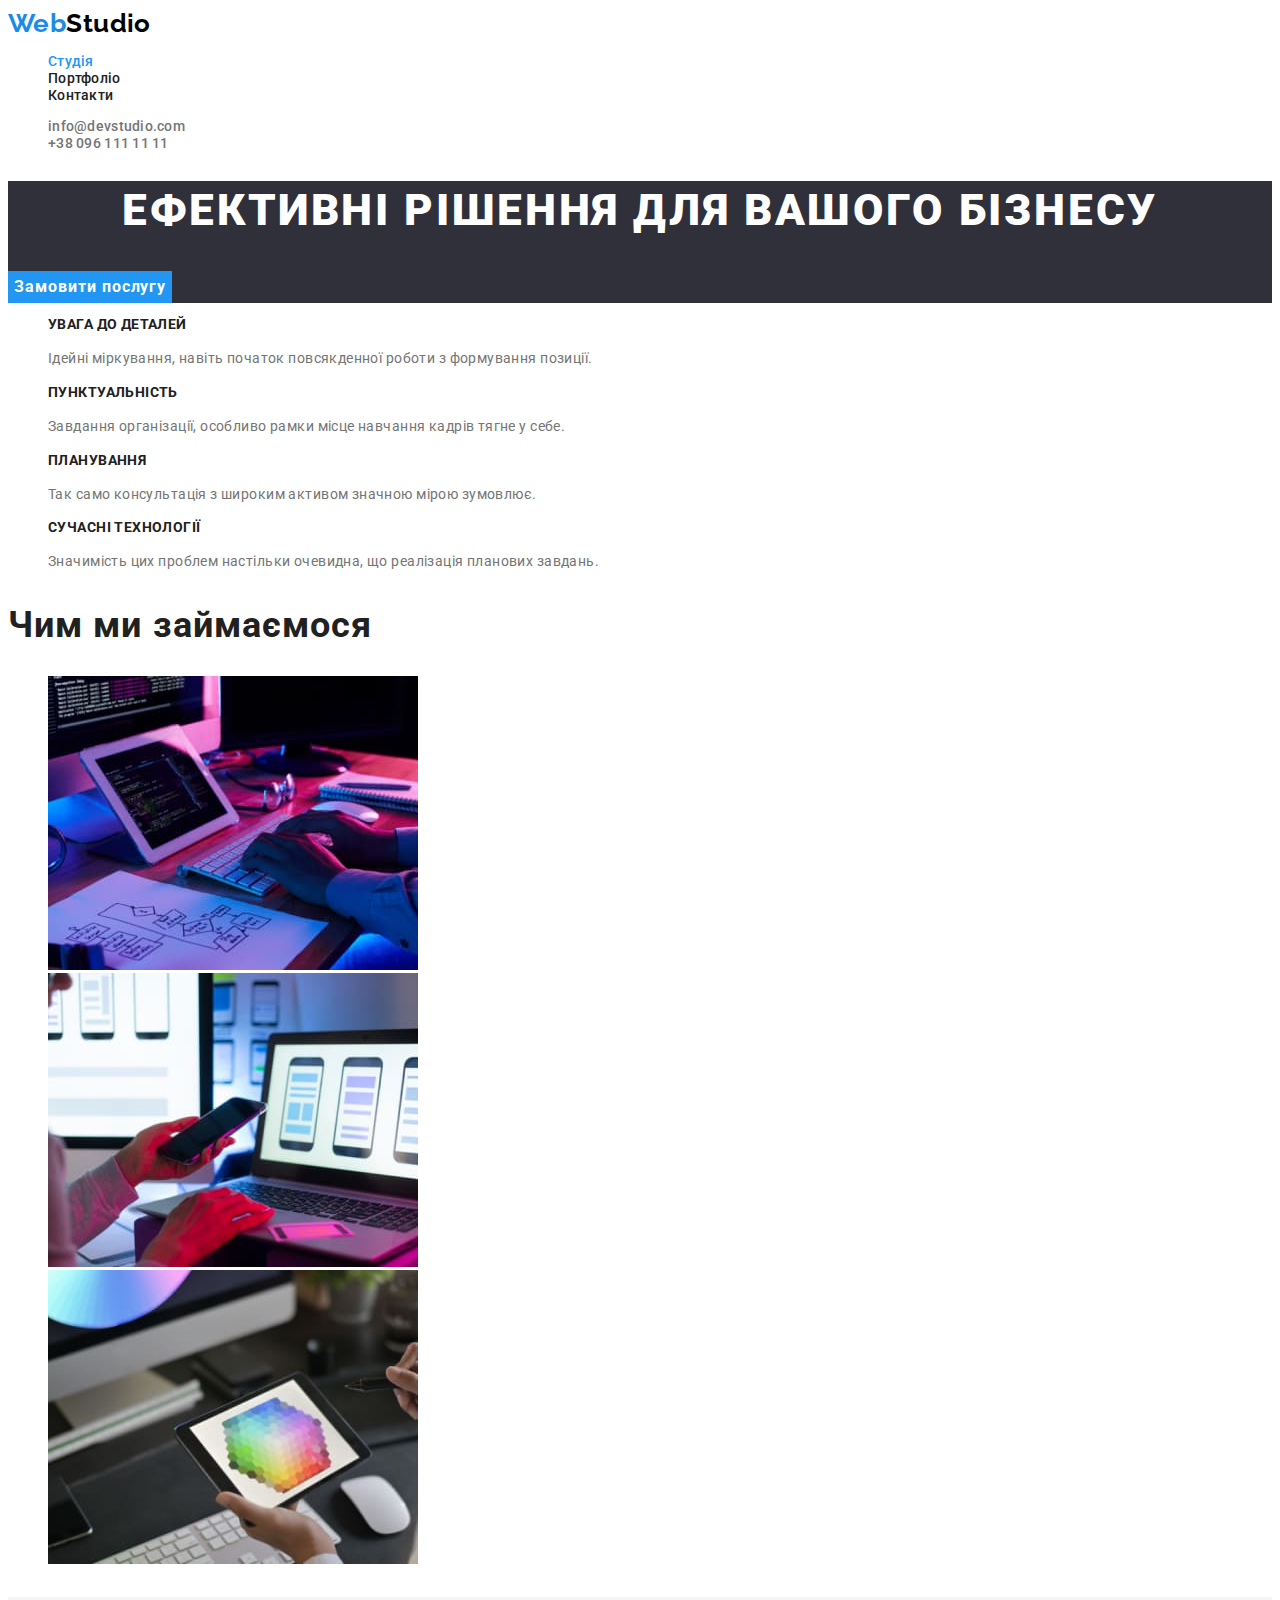
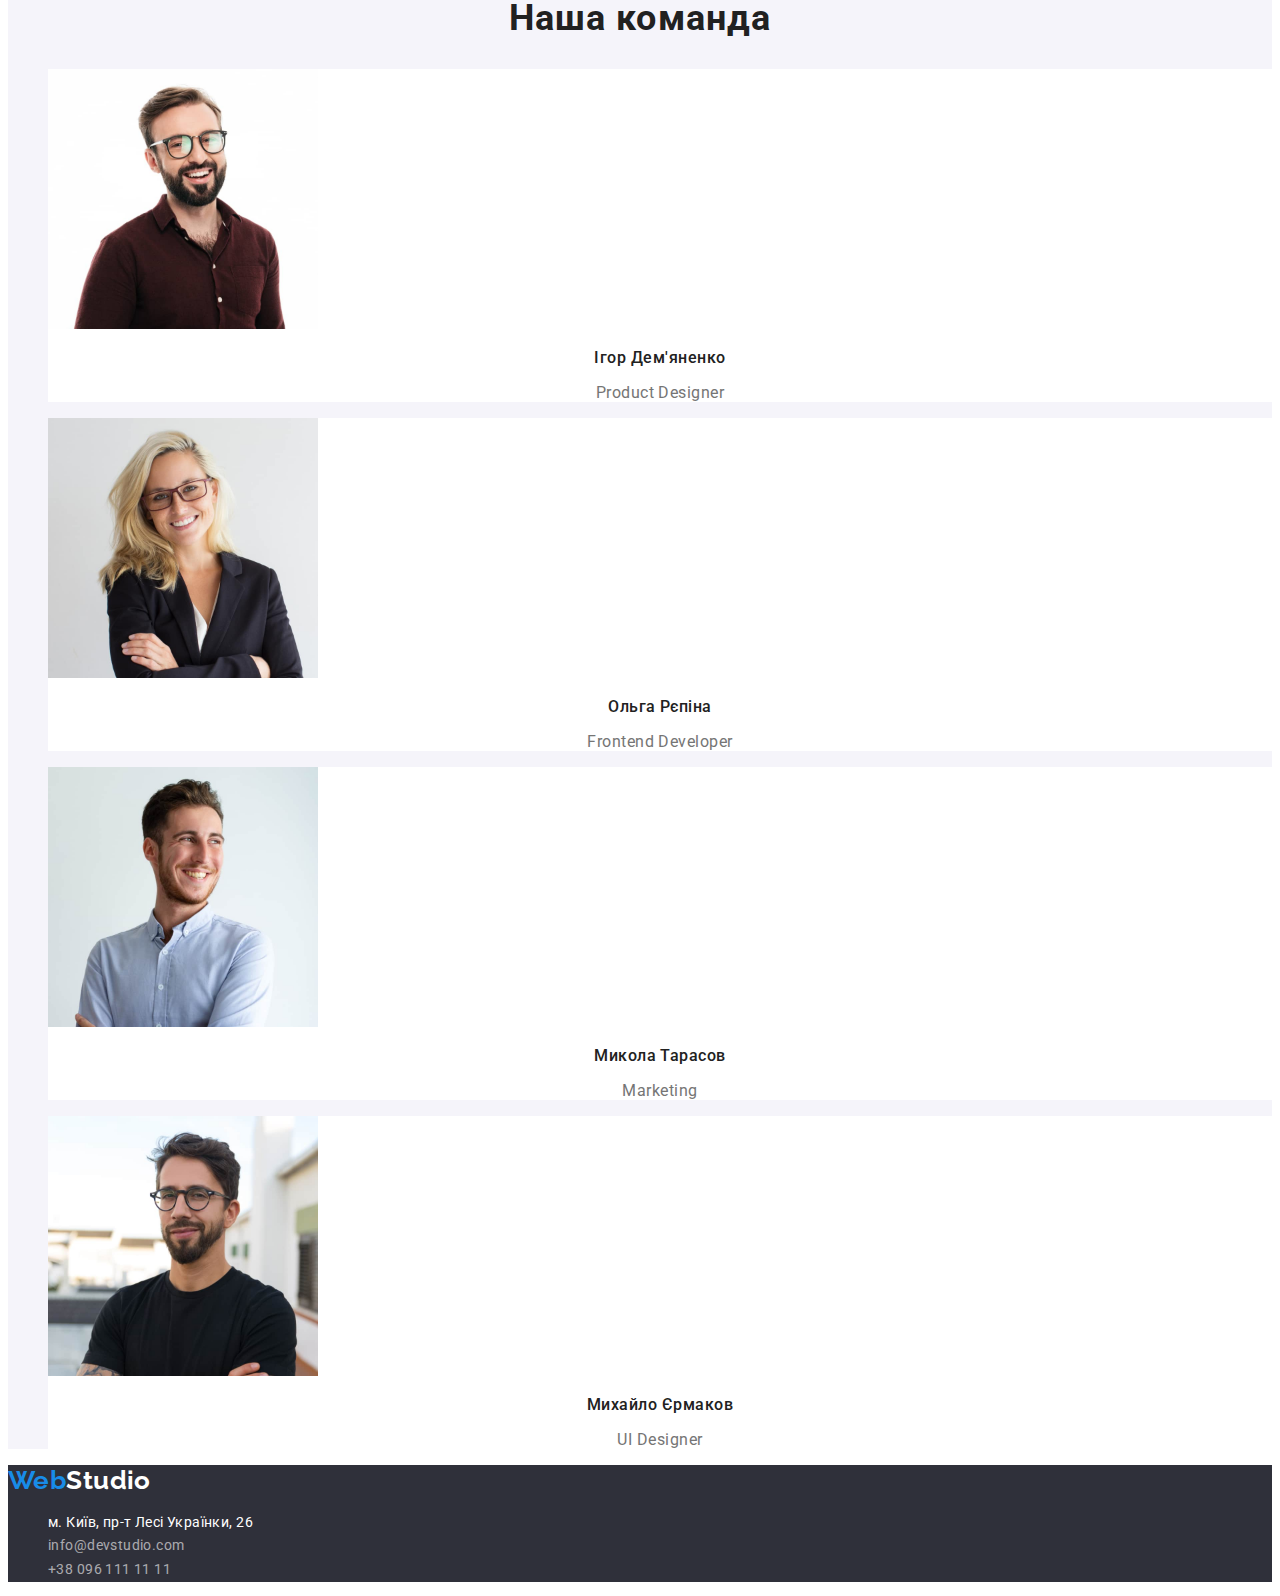
==== index.html @ ec03cbc6 "start hw3" ====
<!DOCTYPE html>
<html lang="uk">

<head>
    <meta charset="UTF-8">
    <meta http-equiv="X-UA-Compatible" content="IE=edge">
    <meta name="viewport" content="width=device-width, initial-scale=1.0">
    <title>WebStudio</title>
        <link rel="preconnect" href="https://fonts.googleapis.com">
        <link rel="preconnect" href="https://fonts.gstatic.com" crossorigin>
        <link href="https://fonts.googleapis.com/css2?family=Raleway:wght@700&family=Roboto:wght@400;500;700;900&display=swap"
            rel="stylesheet">
    <link rel="stylesheet" href="css/styles.css">
</head>

<body>
            <header class="header">
                <a class="logo-web link" href="./index.html">Web<span class="logo-studio">Studio</span></a>
                <nav class="header-nav">
                    <ul class="header-list list">
                        <li class="header-list-item"><a href="./index.html" class="header-link nav-active link">Студія</a></li>
                        <li class="header-list-item"><a href="./portfolio.html" class="header-link link">Портфоліо</a></li>
                        <li class="header-list-item"><a href="#" class="header-link link">Контакти</a></li>
                    </ul>
                </nav>
                <ul class="header-contacts-list list">
                    <li class="contacts-list-item"><a href="mailto:info@devstudio.com"
                            class="contacts-link link">info@devstudio.com</a></li>
                    <li class="contacts-list-item"><a href="tel:+380961111111" class="contacts-link link">+38 096 111 11 11</a></li>
        </ul>
    </header>
    <main>
        <section class="hero">
            <h1 class="hero-title">Ефективні рішення для вашого бізнесу</h1>
            <button class="hero-btn" type="button">Замовити послугу </button>
        </section>
        <section>
            <h2 class="visually-hidden">Наші особливості</h2>
            <ul>
                <li class="hero-list list">
                    <h3 class="hero-item ">УВАГА ДО ДЕТАЛЕЙ</h3>
                    <p class="hero-page">Ідейні міркування, навіть початок повсякденної роботи з формування позиції.</p>
                </li>
                <li class="hero-list list">
                    <h3 class="hero-item">ПУНКТУАЛЬНІСТЬ</h3>
                    <p class="hero-page">Завдання організації, особливо рамки місце навчання кадрів тягне у себе.</p>
                </li>
                <li class="hero-list list"> 
                    <h3 class="hero-item">ПЛАНУВАННЯ</h3>
                    <p class="hero-page">Так само консультація з широким активом значною мірою зумовлює.</p>
                </li>
                <li class="hero-list list">
                    <h3 class="hero-item">СУЧАСНІ ТЕХНОЛОГІЇ</h3>
                    <p class="hero-page">Значимість цих проблем настільки очевидна, що реалізація планових завдань.</p>
                </li>
            </ul>
        </section>
        <section class="project">
            <h2 class="projects">Чим ми займаємося</h2>
            <ul>
                <li class="project-icon list"><img src="./image/imgbilyyplan.jpg" alt="білий планшет,руки та клавіатура" width="370"></li>
                <li class="project-icon list"><img src="./image/imgtel.jpg" alt="телефон в руках та ноутбук з зображенням трьох смартфонів"
                        width="370"></li>
                <li class="project-icon list"><img src="./image/imgplanshet.jpg" alt="планшет з яскравим екраном" width="370"></li>
            </ul>
        </section>
        <section class="team">
            <h2 class="team-title">Наша команда</h2>
            <ul>
                <li class="team-list list">
                    <img src="./image/imgigor.jpg" alt="хлопець в окулярах, коричнева сорочка" width="270">
                    <h3 class="team-item">Ігор Дем'яненко</h3>
                     <p class="team-page">Product Designer</p>
                </li>
                <li class="team-list list">
                    <img src="./image/imgolga.jpg" alt="блондинка в окулярах" width="270">
                    <h3 class="team-item">Ольга Рєпіна</h3>
                    <p class="team-page">Frontend Developer</p>
                </li>
                <li class="team-list list">
                    <img src="./image/imgmykola.jpg" alt="хлопець з голубій сорочці" width="270">
                    <h3 class="team-item">Микола Тарасов</h3>
                    <p class="team-page">Marketing</p>
                </li>
                <li class="team-list list">
                    <img src="./image/imgmyx.jpg" alt="хлопець в окулярах,чорна футболка" width="270">
                    <h3 class="team-item">Михайло Єрмаков</h3>
                    <p class="team-page">UI Designer</p>
                </li>
            </ul>
        </section>
    </main>
                </section>
                </main>
                <footer class="footer">
                    <a class="logo-web link" href="./index.html">Web<span class="logo-studio-white">Studio</span></a>
                    <address class="footer-address-list">
                        <ul class="footer-list list">
                            <li class="footer-list-item list"><a href="https://goo.gl/maps/NXX6LeHb5ru4royF7" target="_blank"
                                    rel="noopener noreferrer nofollow" class="footer-link link-address link">м. Київ, пр-т Лесі
                                    Українки, 26</a></li>
                            <li class="footer-list-item list"><a href="mailto:info@devstudio.com"
                                    class="footer-link link">info@devstudio.com</a></li>
                            <li class="footer-list-item list"><a href="tel:+380961111111" class="footer-link link">+38 096 111 11 11</a></li>
                        </ul>
                    </address>
                </footer>
                </body>
                
                </html>
---- css/styles.css ----
:root {
    --primary-text-color: #212121;
    --secondary-text-color: #757575;
    --white-color: #FFFFFF;
    --black-color: #000000;
    --background-our-team: #F5F4FA;
    --background-hero-footer: #2F303A;
    --accent-color: #2196F3;
    --hero-button-hover: #188CE8;
}
.list {
    list-style: none;}

.link {
    text-decoration: none;
}

.visually-hidden {
    position: absolute;
    white-space: nowrap;
    width: 1px;
    height: 1px;
    overflow: hidden;
    border: 0;
    padding: 0;
    clip: rect(0 0 0 0);
    clip-path: inset(50%);
    margin: -1px;
}

body {
    font-family: 'Roboto';
    color: var(--primary-text-color);
    background-color: var(--white-color);
    font-size: 14px;
    letter-spacing: 0.03em;
}

.logo-web {
    font-family: 'Raleway', 'sans-serif';
    font-weight: 700;
    font-size: 26px;
    line-height: 1.2;
    color: var(--hero-button-hover);
}

.logo-studio {
    color: #000000;
}

.header-link {
    font-weight: 500;
    line-height: 1.14;
    letter-spacing: 0.02em;
    color: #212121;
}
.nav-active {
    color: #2196F3;
}
.header-link:hover,
.header-link:focus {
    color: #2196F3;
}

.contacts-link {
    font-weight: 500;
    line-height: 1.14;
    letter-spacing: 0.02em;
    color: #757575;
}


.contacts-link:hover,
.contacts-link:focus {
    color: #2196F3;
}

.hero {
    background-color: #2F303A;
}
.hero-title {
    font-weight: 900;
    font-size: 44px;
    line-height: 1.36;
    text-align: center;
    letter-spacing: 0.06em;
    text-transform: uppercase;
    color: #FFFFFF;
}

.hero-btn {
        font-family: 'Roboto';
        font-style: normal;
        font-weight: 700;
        font-size: 16px;
        line-height: 1.88;
        display: flex;
        align-items: center;
        text-align: center;
        letter-spacing: 0.06em;
        color: #FFFFFF;
        background: #2196F3;
        border: none;
        cursor: pointer;
}

.hero-item {
        font-weight: 700;
        font-size: 14px;
        line-height: 1.14;
        letter-spacing: 0.03em;
        text-transform: uppercase;
        color: #212121;
}

.hero-page {
    font-size: 14px;
    line-height: 1.71;
    color: #757575;
}
/*----------project-------  */

.project {
    
}

.projects {
    font-weight: 700;
    font-size: 36px;
    line-height: 1.17;
    letter-spacing: 0.03em;
    color: #212121;}

.project-icon {}

/*------------team----------- */
.team {
    background: #F5F4FA
}

.team-title {
    font-weight: 700;
        font-size: 36px;
        line-height: 1.17;
        text-align: center;
        letter-spacing: 0.03em;
        color: #212121;
}

.team-list {
    background: #FFFFFF;
}

.team-item {
    font-weight: 500;
        font-size: 16px;
        line-height: 1.19;
        text-align: center;
        letter-spacing: 0.03em;
        color: #212121;
}

.team-page {font-weight: 400;
    font-size: 16px;
    line-height: 1.19;
    text-align: center;
    letter-spacing: 0.03em;
    color: #757575;}
    /* ------------footer--------- */

 .footer {
    background-color: #2F303A;
}
      
 .footer-address {}
      
.footer-list {}
      
.footer-list-item {}
    
.footer-link {
     font-weight: 400;
     line-height: 1.71;
     color: rgba(255, 255, 255, 0.6);
     font-style: normal;
 }
 .footer-link:hover,
 .footer-link:focus {
      color: #2196F3;
}
    
.link-address {
        color: #FFFFFF;
        font-style: normal;
}
    
.logo-studio-white {
          color: #FFFFFF;
        }
.catalog-list-item {}


.catalog-list-btn{
    font-family:inherit;
    font-weight: 500;
    font-size: 16px;
    line-height: 1.62;
    letter-spacing: 0.03em;
    text-align: center;
    background-color: #F5F4FA;
    border-radius: 4px;
    border: none;
    cursor: pointer;
}


.catalog-list-btn:hover,
.catalog-list-btn:focus{
    color: #FFFFFF;
    background: #2196F3;
    box-shadow: 0px 3px 1px rgba(0, 0, 0, 0.1),
        0px 1px 2px rgba(0, 0, 0, 0.08),
        0px 2px 2px rgba(0, 0, 0, 0.12);
    }

    .project-title{
        font-weight: 700;
            font-size: 18px;
            line-height: 2.00;
            letter-spacing: 0.06em;
            color: #212121;
    }
    .project-after{
            font-size: 16px;
            line-height: 1.88;
            letter-spacing: 0.03em;
            color: #757575;
    }
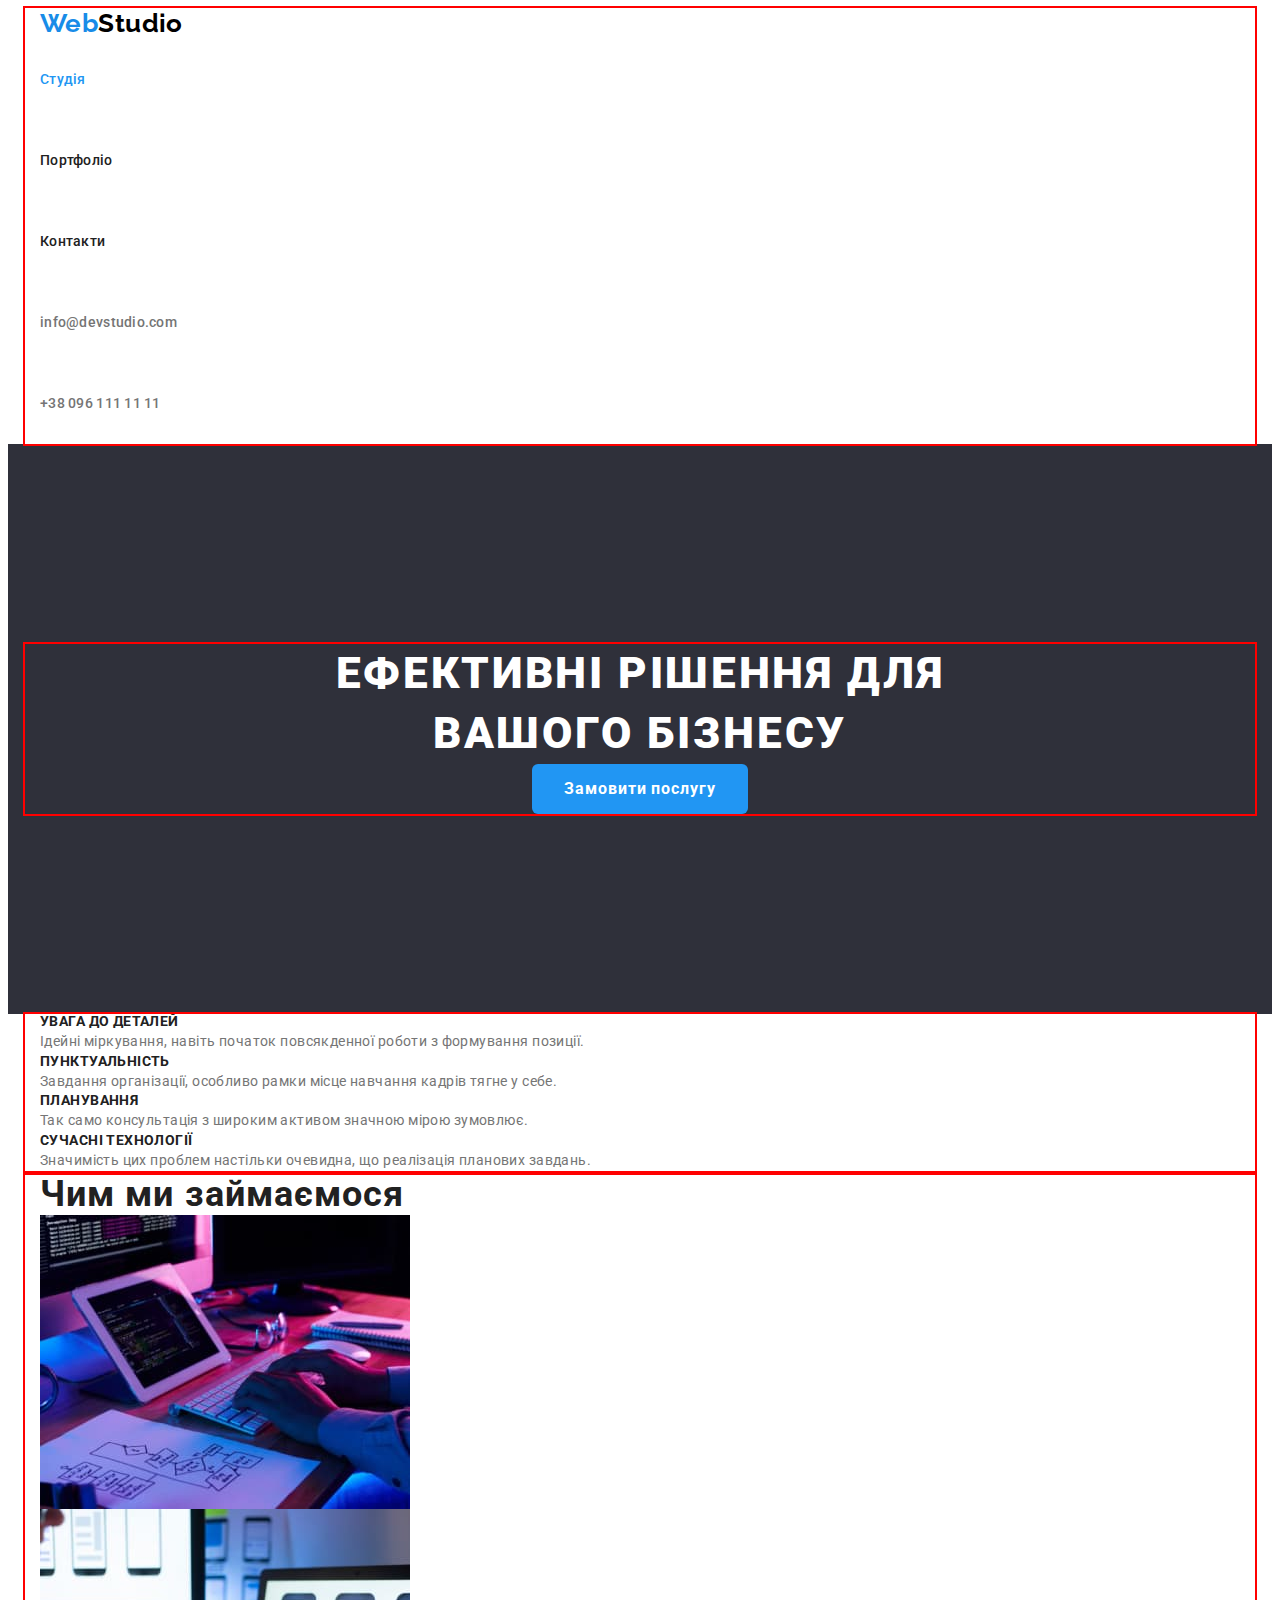
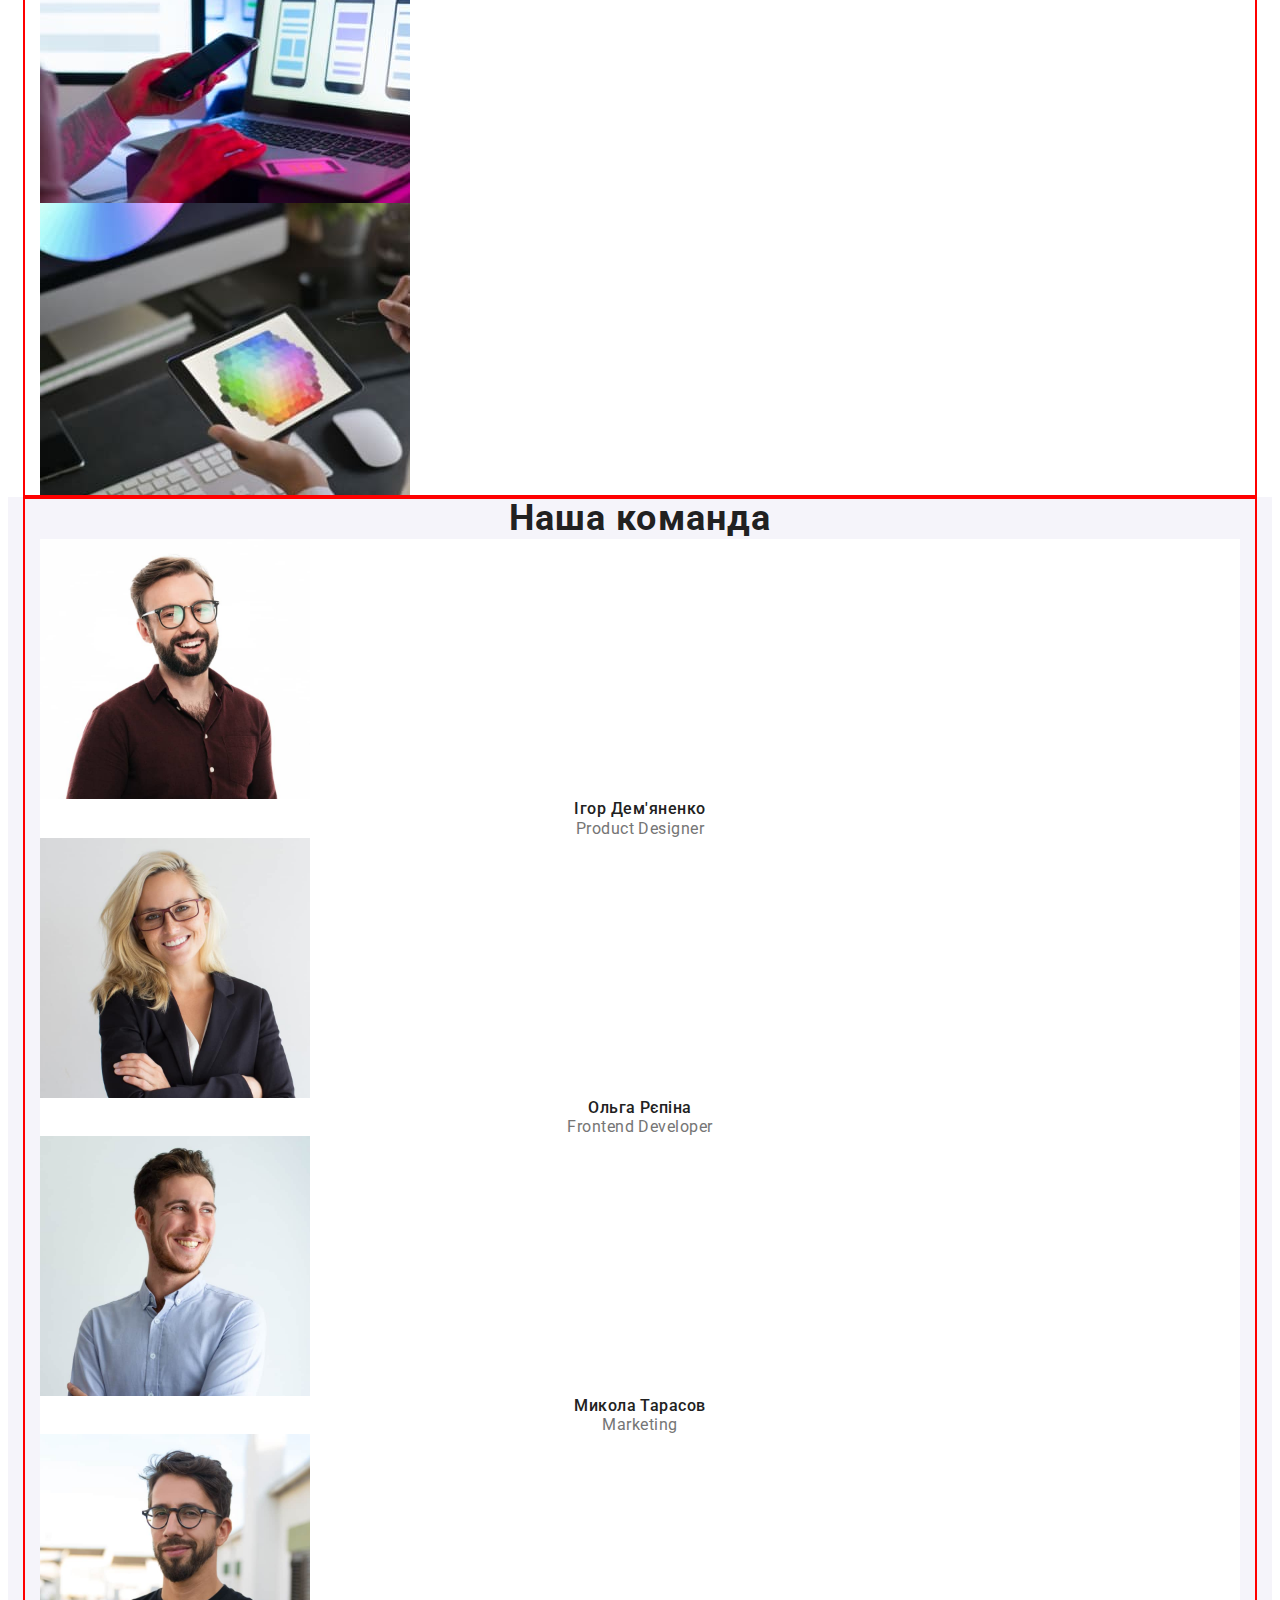
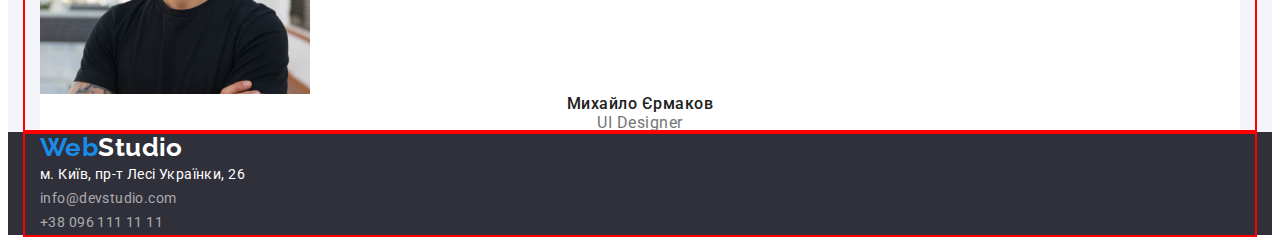
==== commit 02fb1c21: "перша частина" ====
--- a/index.html
+++ b/index.html
@@ -10,11 +10,15 @@
         <link rel="preconnect" href="https://fonts.gstatic.com" crossorigin>
         <link href="https://fonts.googleapis.com/css2?family=Raleway:wght@700&family=Roboto:wght@400;500;700;900&display=swap"
             rel="stylesheet">
+            <link rel="stylesheet" href="https://cdnjs.cloudflare.com/ajax/libs/modern-normalize/1.1.0/modern-normalize.min.css"
+                integrity="sha512-wpPYUAdjBVSE4KJnH1VR1HeZfpl1ub8YT/NKx4PuQ5NmX2tKuGu6U/JRp5y+Y8XG2tV+wKQpNHVUX03MfMFn9Q=="
+                crossorigin="anonymous" referrerpolicy="no-referrer" />
     <link rel="stylesheet" href="css/styles.css">
 </head>
 
 <body>
             <header class="header">
+                <div class="container">
                 <a class="logo-web link" href="./index.html">Web<span class="logo-studio">Studio</span></a>
                 <nav class="header-nav">
                     <ul class="header-list list">
@@ -28,44 +32,50 @@
                             class="contacts-link link">info@devstudio.com</a></li>
                     <li class="contacts-list-item"><a href="tel:+380961111111" class="contacts-link link">+38 096 111 11 11</a></li>
         </ul>
+    </div>           
     </header>
     <main>
         <section class="hero">
+            <div class="container">
             <h1 class="hero-title">Ефективні рішення для вашого бізнесу</h1>
             <button class="hero-btn" type="button">Замовити послугу </button>
-        </section>
-        <section>
-            <h2 class="visually-hidden">Наші особливості</h2>
-            <ul>
-                <li class="hero-list list">
-                    <h3 class="hero-item ">УВАГА ДО ДЕТАЛЕЙ</h3>
-                    <p class="hero-page">Ідейні міркування, навіть початок повсякденної роботи з формування позиції.</p>
-                </li>
-                <li class="hero-list list">
-                    <h3 class="hero-item">ПУНКТУАЛЬНІСТЬ</h3>
-                    <p class="hero-page">Завдання організації, особливо рамки місце навчання кадрів тягне у себе.</p>
-                </li>
-                <li class="hero-list list"> 
-                    <h3 class="hero-item">ПЛАНУВАННЯ</h3>
-                    <p class="hero-page">Так само консультація з широким активом значною мірою зумовлює.</p>
-                </li>
-                <li class="hero-list list">
-                    <h3 class="hero-item">СУЧАСНІ ТЕХНОЛОГІЇ</h3>
-                    <p class="hero-page">Значимість цих проблем настільки очевидна, що реалізація планових завдань.</p>
-                </li>
-            </ul>
+            </section>
+            </div>
+            <section>
+                <div class="container"><h2 class="visually-hidden">Наші особливості</h2>
+                <ul>
+                    <li class="hero-list list">
+                        <h3 class="hero-item ">УВАГА ДО ДЕТАЛЕЙ</h3>
+                        <p class="hero-page">Ідейні міркування, навіть початок повсякденної роботи з формування позиції.</p>
+                    </li>
+                    <li class="hero-list list">
+                        <h3 class="hero-item">ПУНКТУАЛЬНІСТЬ</h3>
+                        <p class="hero-page">Завдання організації, особливо рамки місце навчання кадрів тягне у себе.</p>
+                    </li>
+                    <li class="hero-list list">
+                        <h3 class="hero-item">ПЛАНУВАННЯ</h3>
+                        <p class="hero-page">Так само консультація з широким активом значною мірою зумовлює.</p>
+                    </li>
+                    <li class="hero-list list">
+                        <h3 class="hero-item">СУЧАСНІ ТЕХНОЛОГІЇ</h3>
+                        <p class="hero-page">Значимість цих проблем настільки очевидна, що реалізація планових завдань.</p>
+                    </li>
+                </ul>
+            </div>
         </section>
         <section class="project">
-            <h2 class="projects">Чим ми займаємося</h2>
+            <div class="container"><h2 class="projects">Чим ми займаємося</h2>
             <ul>
-                <li class="project-icon list"><img src="./image/imgbilyyplan.jpg" alt="білий планшет,руки та клавіатура" width="370"></li>
-                <li class="project-icon list"><img src="./image/imgtel.jpg" alt="телефон в руках та ноутбук з зображенням трьох смартфонів"
+                <li class="project-icon list"><img src="./image/imgbilyyplan.jpg" alt="білий планшет,руки та клавіатура"
                         width="370"></li>
+                <li class="project-icon list"><img src="./image/imgtel.jpg"
+                        alt="телефон в руках та ноутбук з зображенням трьох смартфонів" width="370"></li>
                 <li class="project-icon list"><img src="./image/imgplanshet.jpg" alt="планшет з яскравим екраном" width="370"></li>
-            </ul>
+            </ul></div>
         </section>
         <section class="team">
-            <h2 class="team-title">Наша команда</h2>
+            <div class="container">
+                <h2 class="team-title">Наша команда</h2>
             <ul>
                 <li class="team-list list">
                     <img src="./image/imgigor.jpg" alt="хлопець в окулярах, коричнева сорочка" width="270">
@@ -87,13 +97,11 @@
                     <h3 class="team-item">Михайло Єрмаков</h3>
                     <p class="team-page">UI Designer</p>
                 </li>
-            </ul>
+            </ul></div>
         </section>
     </main>
-                </section>
-                </main>
                 <footer class="footer">
-                    <a class="logo-web link" href="./index.html">Web<span class="logo-studio-white">Studio</span></a>
+                    <div class="container"><a class="logo-web link" href="./index.html">Web<span class="logo-studio-white">Studio</span></a>
                     <address class="footer-address-list">
                         <ul class="footer-list list">
                             <li class="footer-list-item list"><a href="https://goo.gl/maps/NXX6LeHb5ru4royF7" target="_blank"
@@ -104,6 +112,7 @@
                             <li class="footer-list-item list"><a href="tel:+380961111111" class="footer-link link">+38 096 111 11 11</a></li>
                         </ul>
                     </address>
+                </div>
                 </footer>
                 </body>
                 
--- a/css/styles.css
+++ b/css/styles.css
@@ -13,6 +13,40 @@
 
 .link {
     text-decoration: none;
+}
+p,
+h1,
+h2,
+h3,
+h4,
+h5,
+h6 {
+    margin: 0;
+}
+
+ul,
+ol {
+    margin: 0;
+    padding-left: 0;
+}
+
+button {
+    cursor: pointer;
+}
+
+address {
+    font-style: normal;
+}
+img {
+    display: block;
+}
+
+.container {
+    width: 1200px;
+    padding-left: 15px;
+    padding-right: 15px;
+    margin: 0 auto;
+    outline: 2px solid red;
 }
 
 .visually-hidden {
@@ -42,6 +76,14 @@
     font-size: 26px;
     line-height: 1.2;
     color: var(--hero-button-hover);
+    display: inline-block;
+        margin-right: 93px;
+}
+
+.hero {
+    background-color: #2f303a;
+    padding-top: 200px;
+    padding-bottom: 200px;
 }
 
 .logo-studio {
@@ -54,6 +96,17 @@
     letter-spacing: 0.02em;
     color: #212121;
 }
+.header-list-item {
+    padding-top: 32px;
+    padding-bottom: 32px;
+    margin-right: 50px;
+}
+.contacts-list-item{
+    padding-top: 32px;
+    padding-bottom: 32px;
+    margin-right: 50px;
+}
+
 .nav-active {
     color: #2196F3;
 }
@@ -86,6 +139,9 @@
     letter-spacing: 0.06em;
     text-transform: uppercase;
     color: #FFFFFF;
+    max-width: 696px;
+    margin-left: auto;
+    margin-right: auto;
 }
 
 .hero-btn {
@@ -102,6 +158,12 @@
         background: #2196F3;
         border: none;
         cursor: pointer;
+        border-radius: 6px;
+        display: block;
+        text-align: center;
+        padding: 10px 32px;
+        margin-left: auto;
+        margin-right: auto;
 }
 
 .hero-item {
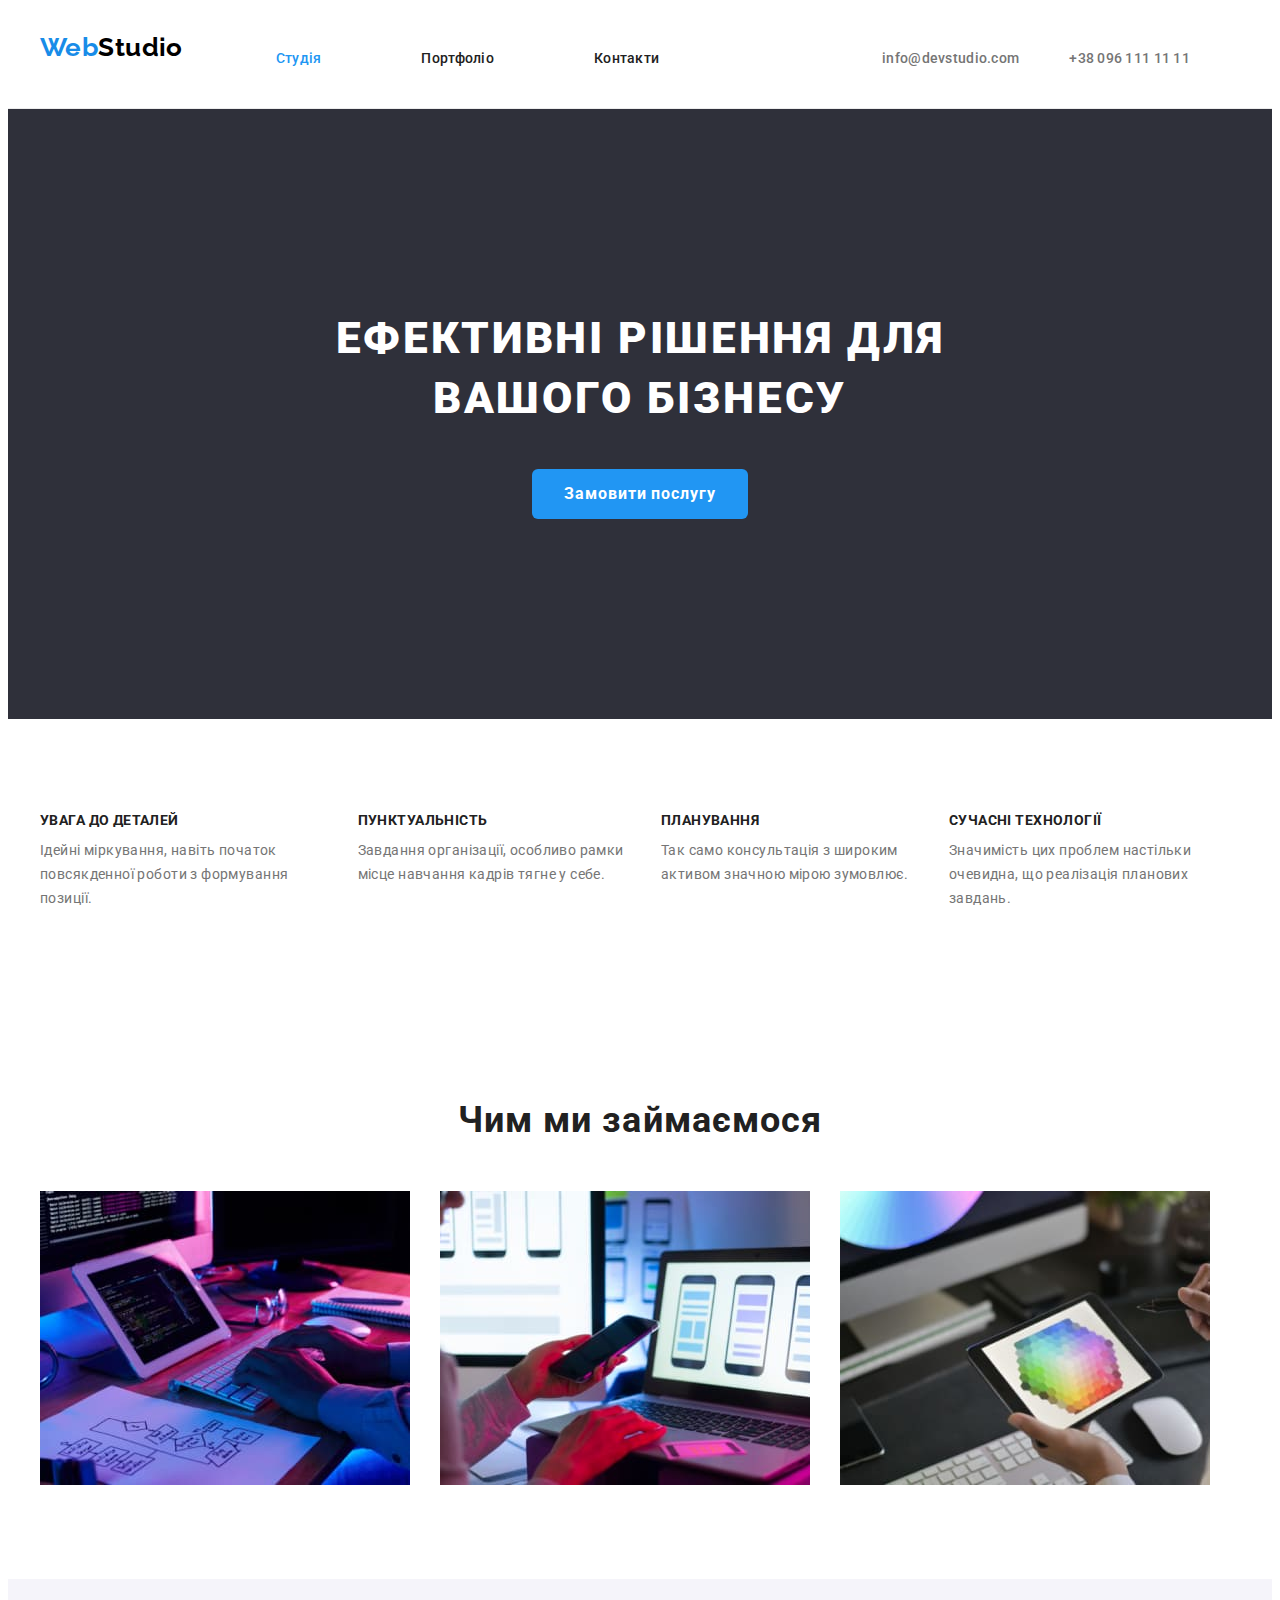
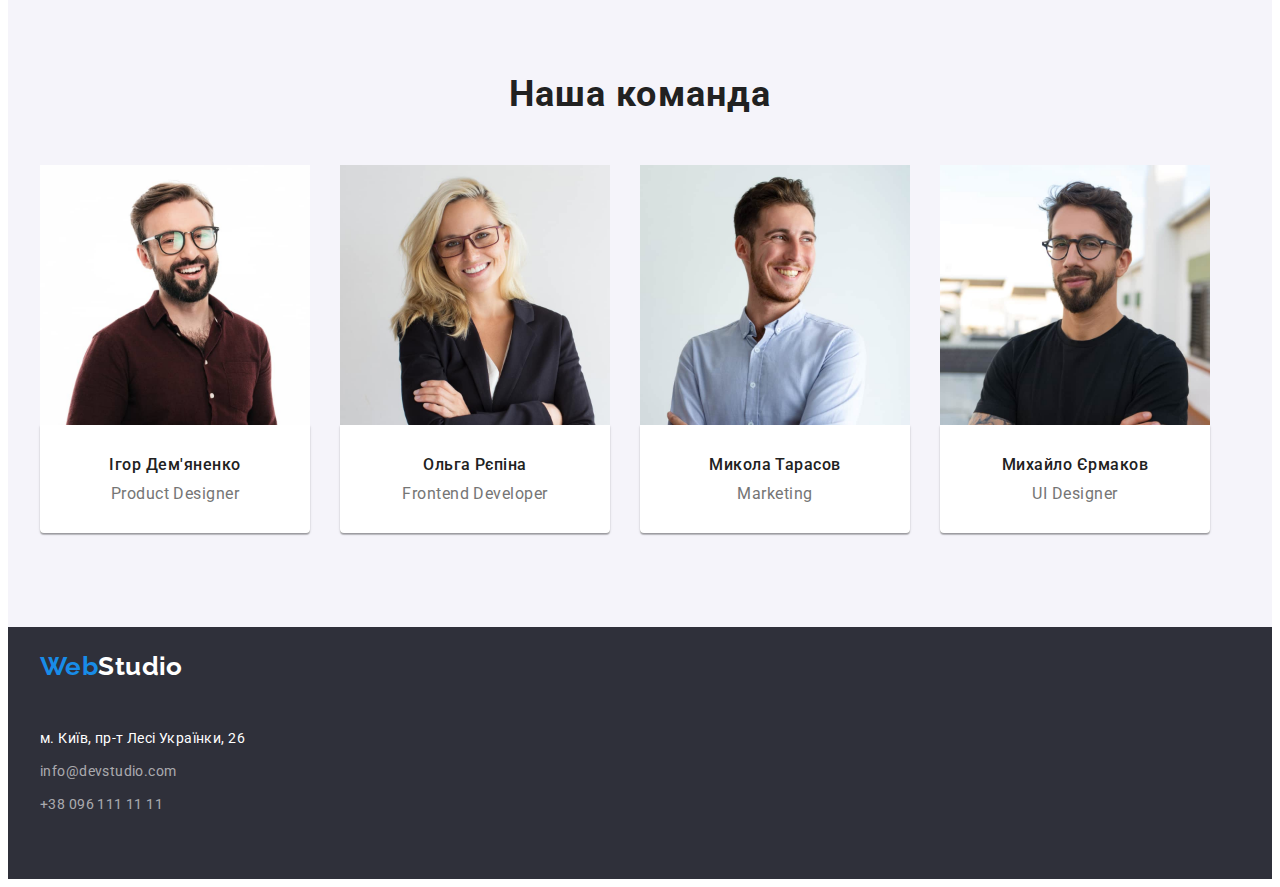
==== commit 0b51f4fc: "закінчення дз" ====
--- a/index.html
+++ b/index.html
@@ -18,32 +18,35 @@
 
 <body>
             <header class="header">
-                <div class="container">
+                <div class="container header-container">
+                    <nav class="header-nav">
                 <a class="logo-web link" href="./index.html">Web<span class="logo-studio">Studio</span></a>
-                <nav class="header-nav">
                     <ul class="header-list list">
                         <li class="header-list-item"><a href="./index.html" class="header-link nav-active link">Студія</a></li>
                         <li class="header-list-item"><a href="./portfolio.html" class="header-link link">Портфоліо</a></li>
                         <li class="header-list-item"><a href="#" class="header-link link">Контакти</a></li>
                     </ul>
                 </nav>
-                <ul class="header-contacts-list list">
-                    <li class="contacts-list-item"><a href="mailto:info@devstudio.com"
-                            class="contacts-link link">info@devstudio.com</a></li>
+                <div class="header-connect"><ul class="header-contacts-list list">
+                    <li class="contacts-list-item"><a href="mailto:info@devstudio.com" class="contacts-link link">info@devstudio.com</a>
+                    </li>
                     <li class="contacts-list-item"><a href="tel:+380961111111" class="contacts-link link">+38 096 111 11 11</a></li>
-        </ul>
+                </ul>
+            </div>
+                
     </div>           
     </header>
     <main>
-        <section class="hero">
-            <div class="container">
+        <section class="hero section">
+            <div class="container hero-container">
             <h1 class="hero-title">Ефективні рішення для вашого бізнесу</h1>
             <button class="hero-btn" type="button">Замовити послугу </button>
             </section>
             </div>
-            <section>
-                <div class="container"><h2 class="visually-hidden">Наші особливості</h2>
-                <ul>
+            <section class="hero-adv section">
+                <div class="container ">
+                    <h2 class="visually-hidden">Наші особливості</h2>
+                <ul class="hero-sec">
                     <li class="hero-list list">
                         <h3 class="hero-item ">УВАГА ДО ДЕТАЛЕЙ</h3>
                         <p class="hero-page">Ідейні міркування, навіть початок повсякденної роботи з формування позиції.</p>
@@ -63,9 +66,9 @@
                 </ul>
             </div>
         </section>
-        <section class="project">
+        <section class="project section">
             <div class="container"><h2 class="projects">Чим ми займаємося</h2>
-            <ul>
+            <ul class="project-sec">
                 <li class="project-icon list"><img src="./image/imgbilyyplan.jpg" alt="білий планшет,руки та клавіатура"
                         width="370"></li>
                 <li class="project-icon list"><img src="./image/imgtel.jpg"
@@ -73,29 +76,37 @@
                 <li class="project-icon list"><img src="./image/imgplanshet.jpg" alt="планшет з яскравим екраном" width="370"></li>
             </ul></div>
         </section>
-        <section class="team">
+        <section class="team section">
             <div class="container">
                 <h2 class="team-title">Наша команда</h2>
-            <ul>
+            <ul class="team-sec">
                 <li class="team-list list">
                     <img src="./image/imgigor.jpg" alt="хлопець в окулярах, коричнева сорочка" width="270">
+                    <div class="card-disc">
                     <h3 class="team-item">Ігор Дем'яненко</h3>
                      <p class="team-page">Product Designer</p>
+                    </div>
                 </li>
                 <li class="team-list list">
                     <img src="./image/imgolga.jpg" alt="блондинка в окулярах" width="270">
+                    <div class="card-disc">
                     <h3 class="team-item">Ольга Рєпіна</h3>
                     <p class="team-page">Frontend Developer</p>
+                    </div>
                 </li>
                 <li class="team-list list">
                     <img src="./image/imgmykola.jpg" alt="хлопець з голубій сорочці" width="270">
+                    <div class="card-disc">
                     <h3 class="team-item">Микола Тарасов</h3>
                     <p class="team-page">Marketing</p>
+                    </div>
                 </li>
                 <li class="team-list list">
                     <img src="./image/imgmyx.jpg" alt="хлопець в окулярах,чорна футболка" width="270">
+                    <div class="card-disc">
                     <h3 class="team-item">Михайло Єрмаков</h3>
                     <p class="team-page">UI Designer</p>
+                    </div>
                 </li>
             </ul></div>
         </section>
--- a/css/styles.css
+++ b/css/styles.css
@@ -46,7 +46,10 @@
     padding-left: 15px;
     padding-right: 15px;
     margin: 0 auto;
-    outline: 2px solid red;
+}
+.section {
+    padding-top: 94px;
+    padding-bottom: 94px;
 }
 
 .visually-hidden {
@@ -77,7 +80,31 @@
     line-height: 1.2;
     color: var(--hero-button-hover);
     display: inline-block;
-        margin-right: 93px;
+    text-decoration: none;
+    margin-right: 93px;
+    padding-top: 24px;
+    padding-bottom: 25px;
+}
+header {
+    border-bottom: solid 1px #ececec;
+}
+
+.header-list{
+    display: flex;
+    gap: 50px;
+}
+.header-contacts-list{
+    display: flex;}
+
+.header-container {
+    display: flex;
+    align-items: center;
+    justify-content: space-between;
+}
+
+.header-nav{display: flex;
+    align-items: center;
+    justify-content: space-between;
 }
 
 .hero {
@@ -106,7 +133,13 @@
     padding-bottom: 32px;
     margin-right: 50px;
 }
-
+.hero-title{
+    margin-bottom: 40px;
+}
+.hero-sec{
+    display: flex;
+    gap: 30px;
+}
 .nav-active {
     color: #2196F3;
 }
@@ -130,6 +163,10 @@
 
 .hero {
     background-color: #2F303A;
+}
+.hero-adv{
+    padding-top: 94px;
+    padding-bottom: 94px;
 }
 .hero-title {
     font-weight: 900;
@@ -173,6 +210,7 @@
         letter-spacing: 0.03em;
         text-transform: uppercase;
         color: #212121;
+        margin-bottom: 10px;
 }
 
 .hero-page {
@@ -182,8 +220,11 @@
 }
 /*----------project-------  */
 
-.project {
+.project {}
     
+.project-sec {
+    display: flex;
+    gap: 30px;
 }
 
 .projects {
@@ -191,7 +232,12 @@
     font-size: 36px;
     line-height: 1.17;
     letter-spacing: 0.03em;
-    color: #212121;}
+    color: #212121;
+    text-align: center;
+    margin-top: 0px;
+    margin-bottom: 50px;
+
+    }
 
 .project-icon {}
 
@@ -207,8 +253,13 @@
         text-align: center;
         letter-spacing: 0.03em;
         color: #212121;
-}
-
+        text-align: center;
+        margin-top: 0px;
+        margin-bottom: 50px;
+}
+.team-sec{
+    display: flex;
+    gap: 30px;}
 .team-list {
     background: #FFFFFF;
 }
@@ -220,6 +271,13 @@
         text-align: center;
         letter-spacing: 0.03em;
         color: #212121;
+        margin-bottom: 10px;
+}
+.card-disc{
+    padding-top: 30px;
+    padding-bottom: 30px;
+    box-shadow: 0px 1px 3px rgba(0, 0, 0, 0.12), 0px 1px 1px rgba(0, 0, 0, 0.14), 0px 2px 1px rgba(0, 0, 0, 0.2);
+        border-radius: 0px 0px 4px 4px;
 }
 
 .team-page {font-weight: 400;
@@ -232,14 +290,22 @@
 
  .footer {
     background-color: #2F303A;
+    height: 252px
 }
       
  .footer-address {}
       
 .footer-list {}
       
-.footer-list-item {}
-    
+.footer-list-item {
+    margin-bottom: 9px;
+}
+.footer-list-item: last-child {
+    margin-bottom: 0px;
+}
+ .logo-web{
+    margin-bottom: 20px;
+ }
 .footer-link {
      font-weight: 400;
      line-height: 1.71;
@@ -259,9 +325,20 @@
 .logo-studio-white {
           color: #FFFFFF;
         }
-.catalog-list-item {}
-
-
+.catalog-list-item {
+    align-items: center;
+}
+
+.catalog-list{
+    display: flex;
+    gap: 8px;
+    align-items: center;
+    margin-bottom: 56px;
+        justify-content: center;
+        margin-left: auto;
+        margin-right: auto;
+
+}
 .catalog-list-btn{
     font-family:inherit;
     font-weight: 500;
@@ -273,9 +350,8 @@
     border-radius: 4px;
     border: none;
     cursor: pointer;
-}
-
-
+    padding: 6px 22px;
+}
 .catalog-list-btn:hover,
 .catalog-list-btn:focus{
     color: #FFFFFF;
@@ -284,6 +360,14 @@
         0px 1px 2px rgba(0, 0, 0, 0.08),
         0px 2px 2px rgba(0, 0, 0, 0.12);
     }
+.project-list{
+    display: flex;
+    flex-wrap: wrap;
+}
+.project-list-item {
+    width: calc((100%-60px)/3)
+}
+
 
     .project-title{
         font-weight: 700;
@@ -291,10 +375,18 @@
             line-height: 2.00;
             letter-spacing: 0.06em;
             color: #212121;
+            margin-bottom: 4px;
     }
     .project-after{
             font-size: 16px;
             line-height: 1.88;
             letter-spacing: 0.03em;
             color: #757575;
-    }+    }
+   .project-type{
+    padding-top: 20px;
+        padding-bottom: 20px;
+        padding-left: 24px;
+        padding-right: 24px;
+
+   }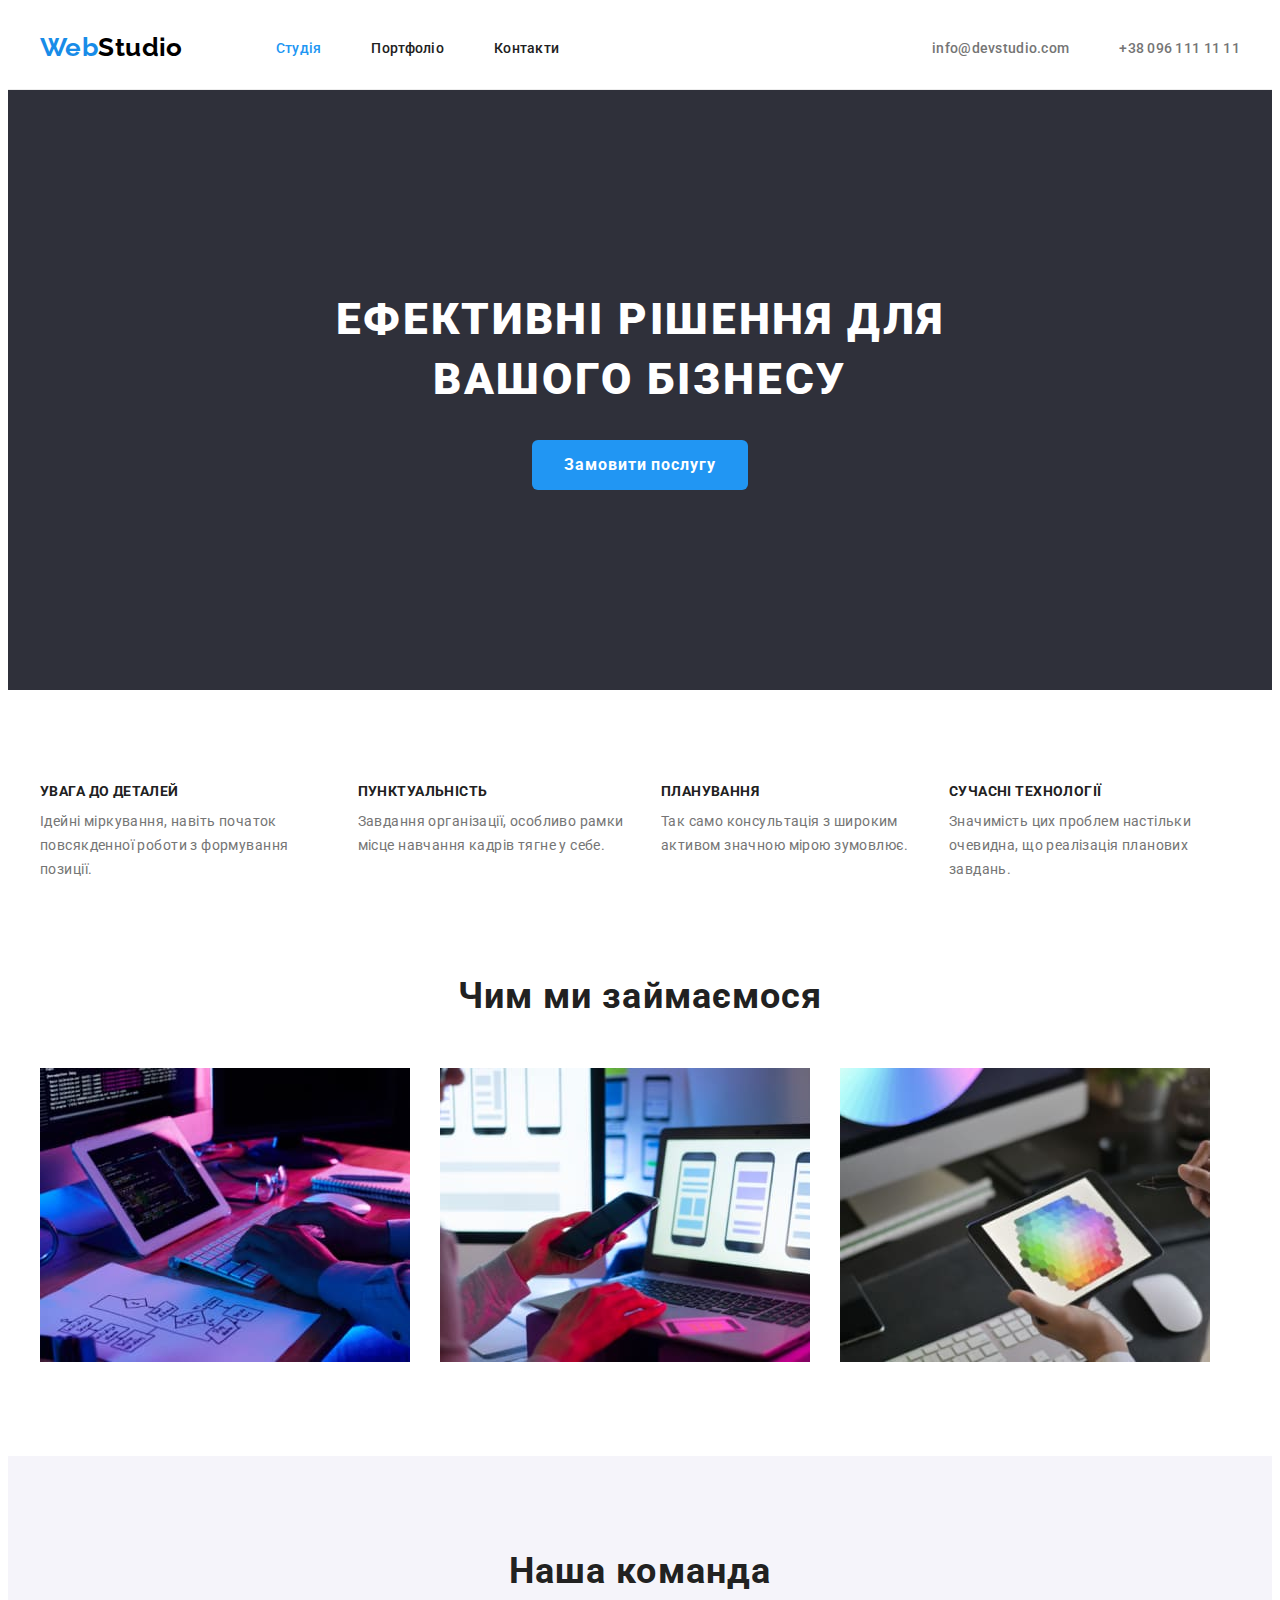
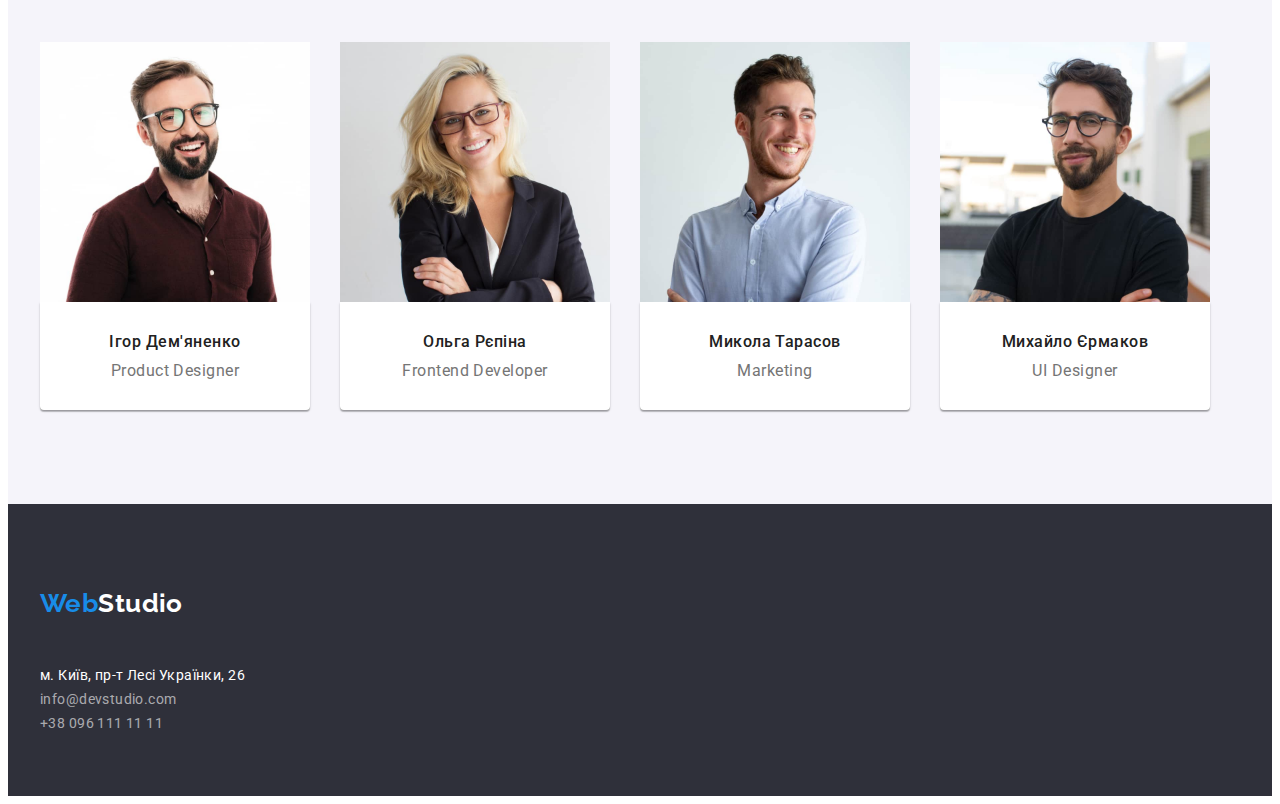
==== commit bc17203c: "виправлення" ====
--- a/index.html
+++ b/index.html
@@ -27,17 +27,15 @@
                         <li class="header-list-item"><a href="#" class="header-link link">Контакти</a></li>
                     </ul>
                 </nav>
-                <div class="header-connect"><ul class="header-contacts-list list">
+                    <ul class="header-contacts-list list">
                     <li class="contacts-list-item"><a href="mailto:info@devstudio.com" class="contacts-link link">info@devstudio.com</a>
                     </li>
                     <li class="contacts-list-item"><a href="tel:+380961111111" class="contacts-link link">+38 096 111 11 11</a></li>
-                </ul>
-            </div>
-                
+                </ul>        
     </div>           
     </header>
     <main>
-        <section class="hero section">
+        <section class="hero">
             <div class="container hero-container">
             <h1 class="hero-title">Ефективні рішення для вашого бізнесу</h1>
             <button class="hero-btn" type="button">Замовити послугу </button>
--- a/css/styles.css
+++ b/css/styles.css
@@ -9,10 +9,14 @@
     --hero-button-hover: #188CE8;
 }
 .list {
-    list-style: none;}
+    list-style: none;
+padding-left: 0;
+margin: 0;
+}
 
 .link {
     text-decoration: none;
+    color: inherit;
 }
 p,
 h1,
@@ -31,20 +35,25 @@
 }
 
 button {
+    display: block;
     cursor: pointer;
+    bottom: none;
+    border-radius: 4px;
 }
 
 address {
     font-style: normal;
+    margin-top: 20px;
 }
 img {
     display: block;
+    min-width: 100%;
+    height: auto;
 }
 
 .container {
     width: 1200px;
-    padding-left: 15px;
-    padding-right: 15px;
+    padding: 0 15px;
     margin: 0 auto;
 }
 .section {
@@ -89,17 +98,21 @@
     border-bottom: solid 1px #ececec;
 }
 
+
+
+
 .header-list{
     display: flex;
     gap: 50px;
 }
-.header-contacts-list{
-    display: flex;}
+.header-contacts-list {
+    display: flex;
+    margin-left: auto;
+ }
 
 .header-container {
     display: flex;
     align-items: center;
-    justify-content: space-between;
 }
 
 .header-nav{display: flex;
@@ -126,15 +139,18 @@
 .header-list-item {
     padding-top: 32px;
     padding-bottom: 32px;
+    
+}
+/* .contacts-list-item {
+    padding-top: 32px;
+    padding-bottom: 32px;} */
+
+.contacts-list-item:not(:last-child) {
     margin-right: 50px;
 }
-.contacts-list-item{
-    padding-top: 32px;
-    padding-bottom: 32px;
-    margin-right: 50px;
-}
+
 .hero-title{
-    margin-bottom: 40px;
+    margin-bottom: 30px;
 }
 .hero-sec{
     display: flex;
@@ -161,13 +177,6 @@
     color: #2196F3;
 }
 
-.hero {
-    background-color: #2F303A;
-}
-.hero-adv{
-    padding-top: 94px;
-    padding-bottom: 94px;
-}
 .hero-title {
     font-weight: 900;
     font-size: 44px;
@@ -220,7 +229,9 @@
 }
 /*----------project-------  */
 
-.project {}
+.project {
+    padding-top: 0;
+}
     
 .project-sec {
     display: flex;
@@ -290,21 +301,21 @@
 
  .footer {
     background-color: #2F303A;
-    height: 252px
+    padding: 60px 0;
 }
       
  .footer-address {}
       
 .footer-list {}
       
-.footer-list-item {
+.footer-list-item not:(:last-child) {
     margin-bottom: 9px;
 }
 .footer-list-item: last-child {
     margin-bottom: 0px;
 }
  .logo-web{
-    margin-bottom: 20px;
+    
  }
 .footer-link {
      font-weight: 400;
@@ -347,6 +358,7 @@
     letter-spacing: 0.03em;
     text-align: center;
     background-color: #F5F4FA;
+    color: #212121;
     border-radius: 4px;
     border: none;
     cursor: pointer;
@@ -363,9 +375,10 @@
 .project-list{
     display: flex;
     flex-wrap: wrap;
+    gap: 30px;
 }
 .project-list-item {
-    width: calc((100%-60px)/3)
+    
 }
 
 
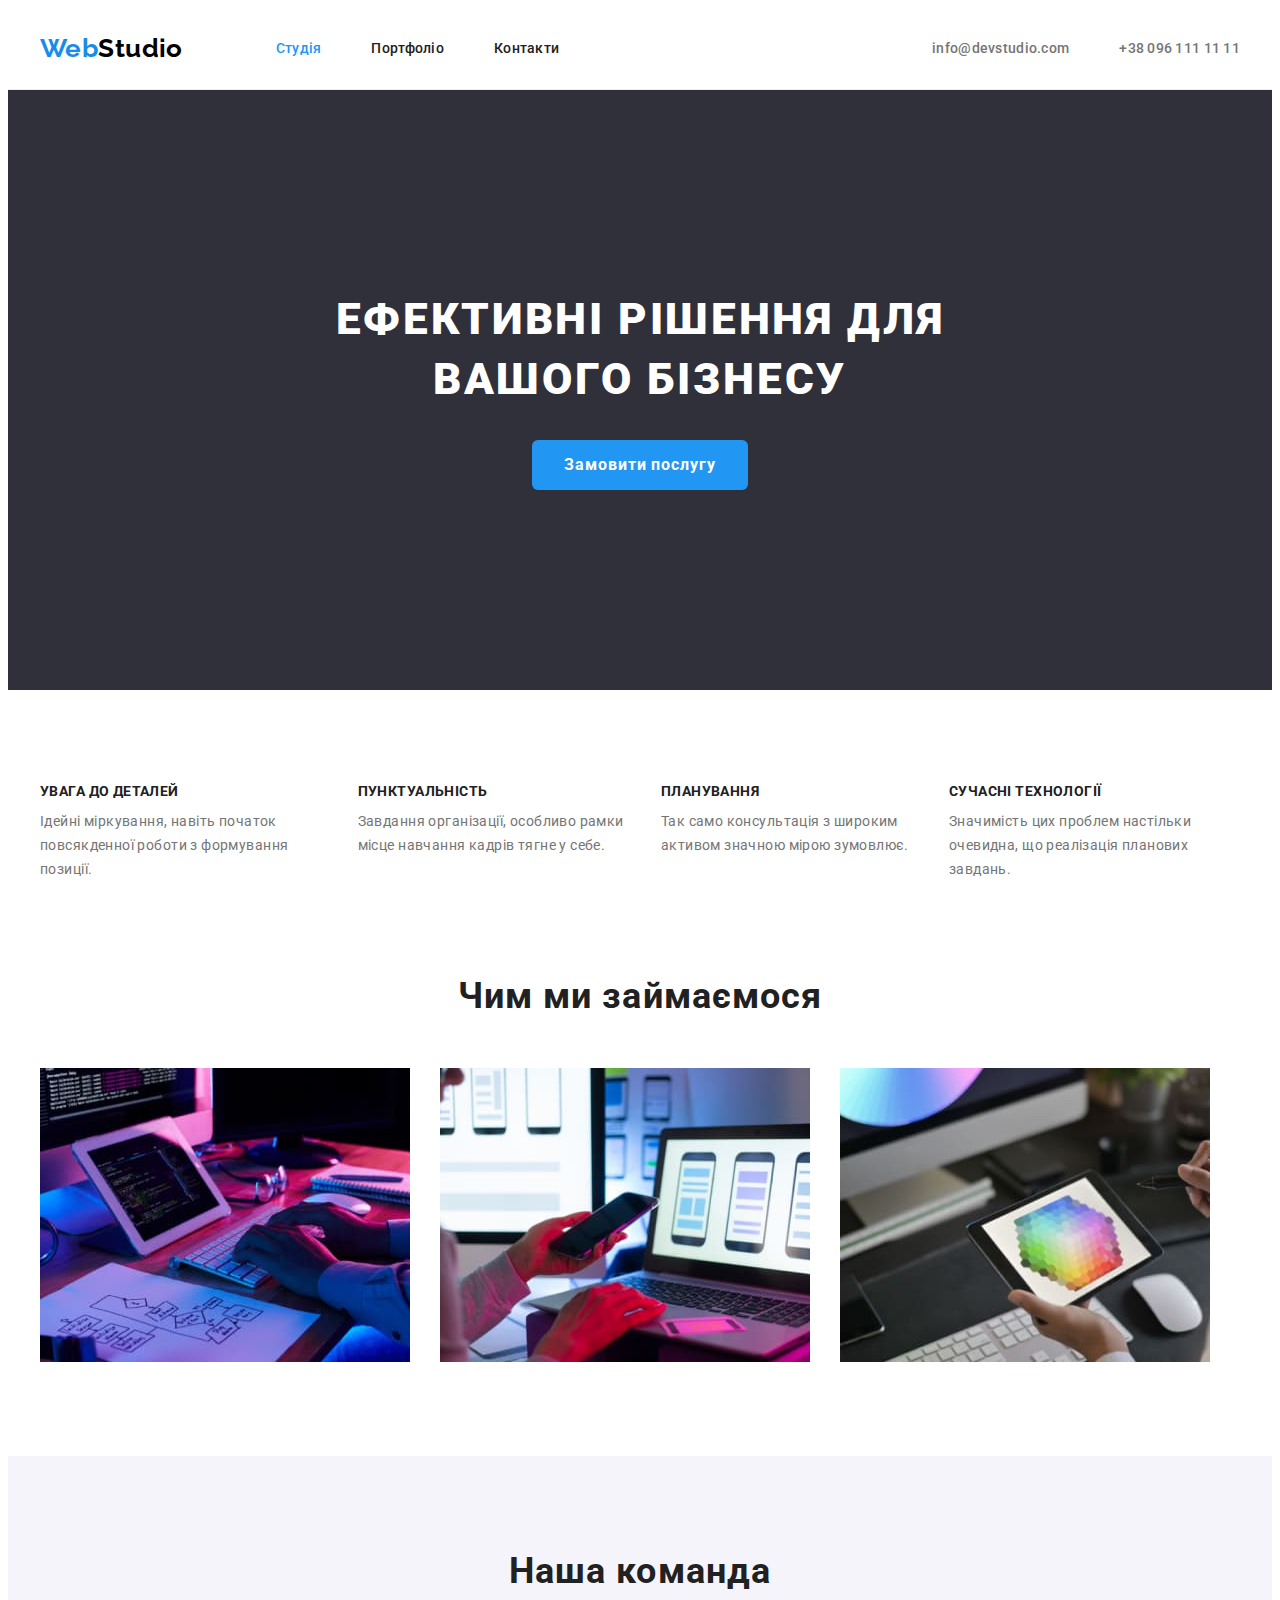
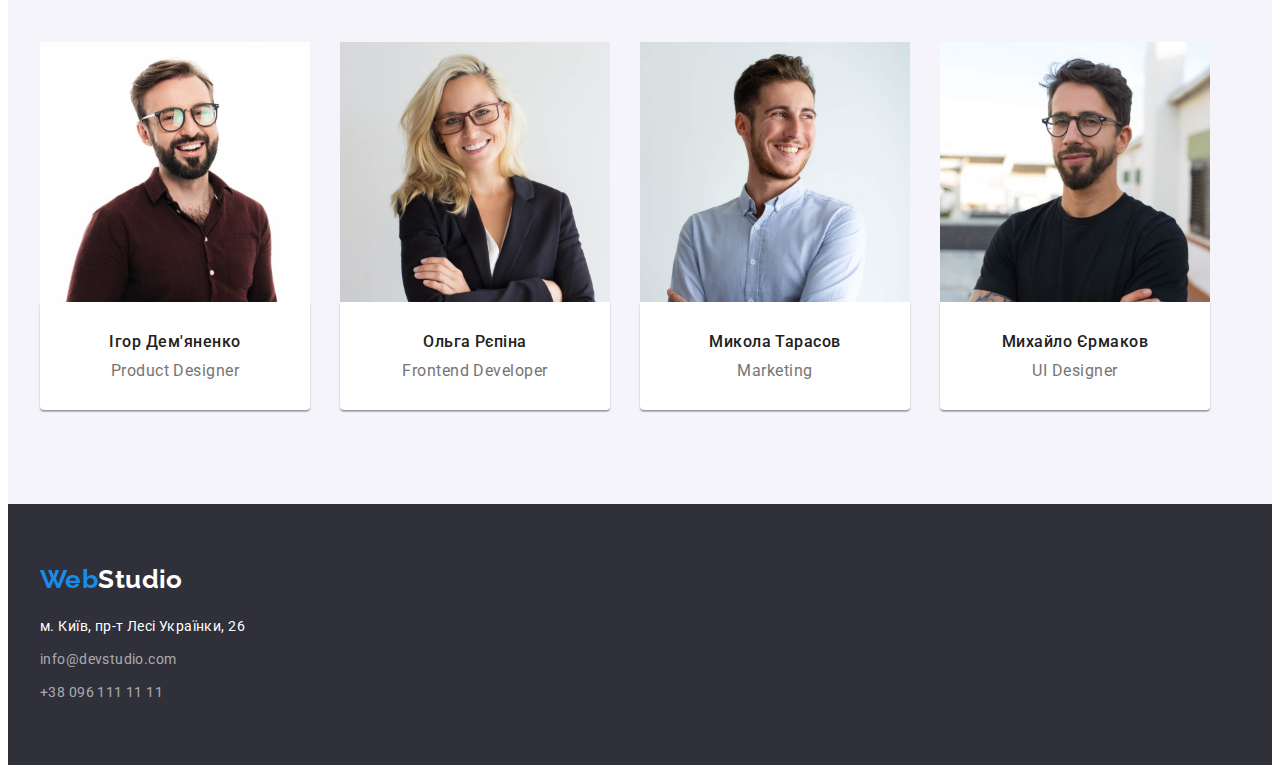
==== commit 35bb1dd8: "зміни" ====
--- a/index.html
+++ b/index.html
@@ -110,7 +110,7 @@
         </section>
     </main>
                 <footer class="footer">
-                    <div class="container"><a class="logo-web link" href="./index.html">Web<span class="logo-studio-white">Studio</span></a>
+                    <div class="container"><a class="logo-web link footer-logo" href="./index.html">Web<span class="logo-studio-white">Studio</span></a>
                     <address class="footer-address-list">
                         <ul class="footer-list list">
                             <li class="footer-list-item list"><a href="https://goo.gl/maps/NXX6LeHb5ru4royF7" target="_blank"
--- a/css/styles.css
+++ b/css/styles.css
@@ -91,8 +91,6 @@
     display: inline-block;
     text-decoration: none;
     margin-right: 93px;
-    padding-top: 24px;
-    padding-bottom: 25px;
 }
 header {
     border-bottom: solid 1px #ececec;
@@ -308,10 +306,10 @@
       
 .footer-list {}
       
-.footer-list-item not:(:last-child) {
+.footer-list-item:not(:last-child) {
     margin-bottom: 9px;
 }
-.footer-list-item: last-child {
+.footer-list-item:last-child {
     margin-bottom: 0px;
 }
  .logo-web{
@@ -401,5 +399,15 @@
         padding-bottom: 20px;
         padding-left: 24px;
         padding-right: 24px;
-
-   }+        border: 1px solid #EEEEEE;
+        border-top: 0;
+   }
+   .footer-logo {
+    font-family: 'Raleway', 'sans-serif';
+    font-weight: 700;
+    font-size: 26px;
+    line-height: 1.2;
+    color: var(--hero-button-hover);
+    display: inline-block;
+    text-decoration: none;}
+    